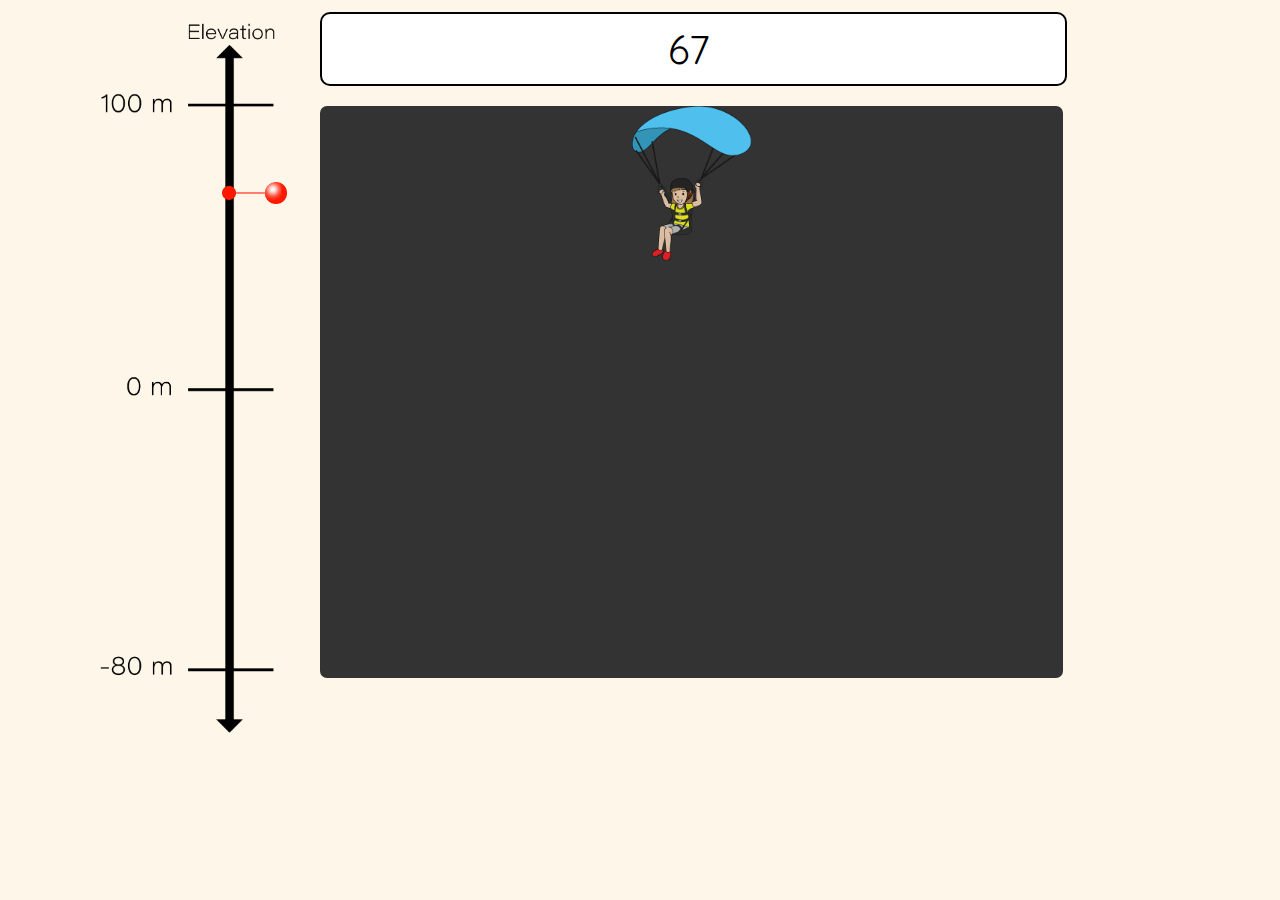
==== index.html @ dec63a28 "Initial commit" ====
<!DOCTYPE html>
<html>
<head>
    <!-- <link rel="shortcut icon" href="assets/images/brainlogoweb.png"/> -->
    <link rel="stylesheet" href="assets/style/style.css">
    <meta charset="utf-8">
    <meta name="viewport" content="width=device-width">
    <meta name="theme-color" content="#eeecda">
</head>
<body>
    <title>Number Line Integers</title>
        <div id="part1">
            <img title="Number Line Integers" id="numberLineIntegersimg" src="assets/images/numberLineIntegers.png">
            <div>
                <img title="Location of Girl" id="mark2" src="assets/images/mark2.png">
            </div>
        </div>
        <div id="part2">
            <div id="dataOfLocation">
                <p class="shapes" id="shape2">67</p>
            </div>
            <!-- <div id="outerContainer"> -->
                <div id="container">
            <div>
                <div>
                    <img title="Drag Me" draggable="true" id="item1" class="things" src="assets/images/flightGirl.png">
                </div>
                <!-- <div>
                    <img draggable="true" ondrag="showCoords(event)" ondragend="dragendfun(event)" id="item2" class="things" src="assets/images/swimmingBird.png">
                </div>
                <div>
                    <img draggable="true" ondrag="showCoords(event)" ondragend="dragendfun(event)" id="item3" class="things" src="assets/images/fish.png">
                </div> -->
            </div>
        <div id="part3">
            <p id="demo"></p>
        </div>
    </div>
    <script src="assets/script/script.js"></script>
</body>
</html>
---- assets/style/style.css ----
@font-face{
    font-family: 'Quicksand';
    src: url("../fonts/Quicksand-Regular.ttf")
}
*{
    margin: 0;
    padding: 0;
    border: 0;
    font-family: 'Quicksand';
}
body{
    background-color: #fef7e9;
}
#part1{
    width: 25%;
    height: 710px;
    display: inline-block;
}
#part2{
    width: 50%;
    display: inline-block;
    text-align: center;
    position: absolute;

}
#part3{
    width: 24%;
    display: inline-block;
}
#container{
    width: 743px !important;
    height: 572px !important;
    background-image: url("https://i.pinimg.com/originals/70/a4/16/70a41689bde6cff2c8ce3e98e8780181.png");
    background-size: cover;
    background-color: #333;
    border-radius: 7px;
    touch-action: none;
}
#numberLineIntegersimg{
    height: 100%;
    margin-left: 100px;
    margin-top: 23px;
}
.shapes{
    display: inline-block;
    font-size: 40px;
    padding-right: 10px;
}
#dataOfLocation{
    border: black solid 2px;
    border-radius: 10px;
    margin: 12px 0px 20px 0px;
    padding: 10px 0;
    background-color: white;
    width: 743px !important;
}
.things{
    display: inline-block;
    width: 120px;
}
  .things {
    touch-action: none;
    user-select: none;
  }
  /* .things:active {
      
  } */
  .things:hover {
    cursor: pointer;
  }
  #mark2{
    display: block;
    width: 65px;
    position: relative;
    left: 222px;
    bottom: 555px;
  }
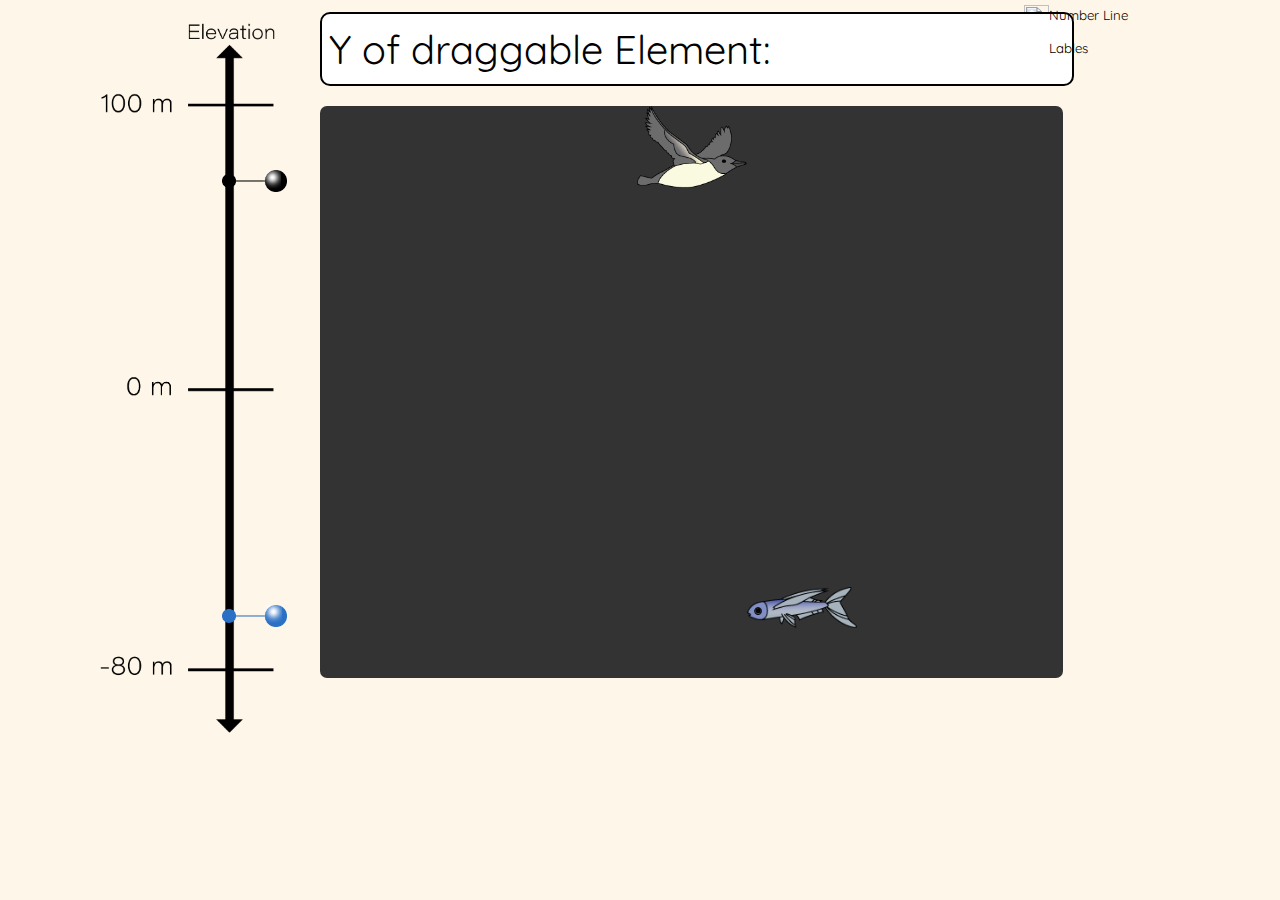
==== commit fed1f518: "update new things" ====
--- a/index.html
+++ b/index.html
@@ -12,29 +12,42 @@
         <div id="part1">
             <img title="Number Line Integers" id="numberLineIntegersimg" src="assets/images/numberLineIntegers.png">
             <div>
+                <img title="Location of Bird" id="mark3" src="assets/images/mark3.png">
+                <p id="yOfBird"></p>
+            </div>
+            <div>
+                <img title="Location of Fish" id="mark1" src="assets/images/mark1.png">
+                <p id="yOffish"></p>
+            </div>
+            <!-- <div>
                 <img title="Location of Girl" id="mark2" src="assets/images/mark2.png">
+                <p id="yOfGirl">67</p>
+            </div> -->
             </div>
+        </div>
         </div>
         <div id="part2">
             <div id="dataOfLocation">
-                <p class="shapes" id="shape2">67</p>
+                <p class="shapes" id="shape2">Y of draggable Element:</p>
             </div>
             <!-- <div id="outerContainer"> -->
                 <div id="container">
             <div>
-                <div>
-                    <img title="Drag Me" draggable="true" id="item1" class="things" src="assets/images/flightGirl.png">
-                </div>
-                <!-- <div>
-                    <img draggable="true" ondrag="showCoords(event)" ondragend="dragendfun(event)" id="item2" class="things" src="assets/images/swimmingBird.png">
-                </div>
-                <div>
-                    <img draggable="true" ondrag="showCoords(event)" ondragend="dragendfun(event)" id="item3" class="things" src="assets/images/fish.png">
-                </div> -->
+                 
+                    <img title="Drag Me" draggable="true" id="item2" class="things" src="assets/images/bird.png">
+                
+                
+                    <img title="Drag Me" draggable="true" id="item3" class="things" src="assets/images/fish.png">
+                
+                
+                    <!-- <img title="Drag Me" draggable="true" id="item1" class="things" src="assets/images/girl.png"> -->
+                  
             </div>
-        <div id="part3">
-            <p id="demo"></p>
-        </div>
+    </div>
+    </div>
+    <div id="part3">
+        <button onclick="hidenuml1()" class="numline"><img id="numline1" class="numlines" src="assets/images/Selected.png"><p id="numlines2">Number Line</p></button>
+        <button onclick="hidenuml2()" class="numline"><img id="numline2" class="numlines" src="assets/images/Selected.png"><p id="numlines2">Lables</p></button>
     </div>
     <script src="assets/script/script.js"></script>
 </body>
--- a/assets/style/style.css
+++ b/assets/style/style.css
@@ -24,8 +24,8 @@
 
 }
 #part3{
-    width: 24%;
-    display: inline-block;
+    width: 20%;
+    float: right;
 }
 #container{
     width: 743px !important;
@@ -50,13 +50,14 @@
     border: black solid 2px;
     border-radius: 10px;
     margin: 12px 0px 20px 0px;
-    padding: 10px 0;
+    padding: 10px  0 10px 7px;
     background-color: white;
     width: 743px !important;
+    text-align: left;
 }
 .things{
     display: inline-block;
-    width: 120px;
+    width: 110px;
 }
   .things {
     touch-action: none;
@@ -71,7 +72,74 @@
   #mark2{
     display: block;
     width: 65px;
+    position: absolute;
+    left: 222px;
+    bottom: 605px; 
+  }
+  #mark3{
+    display: block;
+    width: 65px;
+    position: absolute;
+    left: 222px;
+    top: 170px; 
+  }
+  #mark1{
+    display: block;
+    width: 65px;
+    position: absolute;
+    left: 222px;
+    top: 605px; 
+  }
+#demo{
+    display: none;
+}
+#yOfGirl{
+    width: 30px;
+    text-align: center;
+    position: absolute;
+    left: 188px;
+    bottom: 607px; 
+    color: red;
+}
+#yOfBird{
+    width: 30px;
+    text-align: center;
+    position: absolute;
+    left: 188px;
+    top: 170px; 
+    color: black;
+}
+#yOffish{
+    width: 30px;
+    text-align: center;
+    position: absolute;
+    left: 188px;
+    top: 607px; 
+    color: blue;
+}
+.numline,.numlines{
+    display: inline-block;
+}
+.numline{
+    display: block;
+    background-color: transparent;
+}
+.numlines{
+    width: 25px;
+    height: 25px;
+    margin-top: 5px;
+}
+#numlines2{
     position: relative;
-    left: 222px;
-    bottom: 555px;
-  }
+    bottom: 10px;
+}
+#numlines2,#numlines{
+    display: inline-block;
+}
+#item3{
+    position: absolute;
+    bottom: 50px;
+}
+#shape2{
+    text-align: left;
+}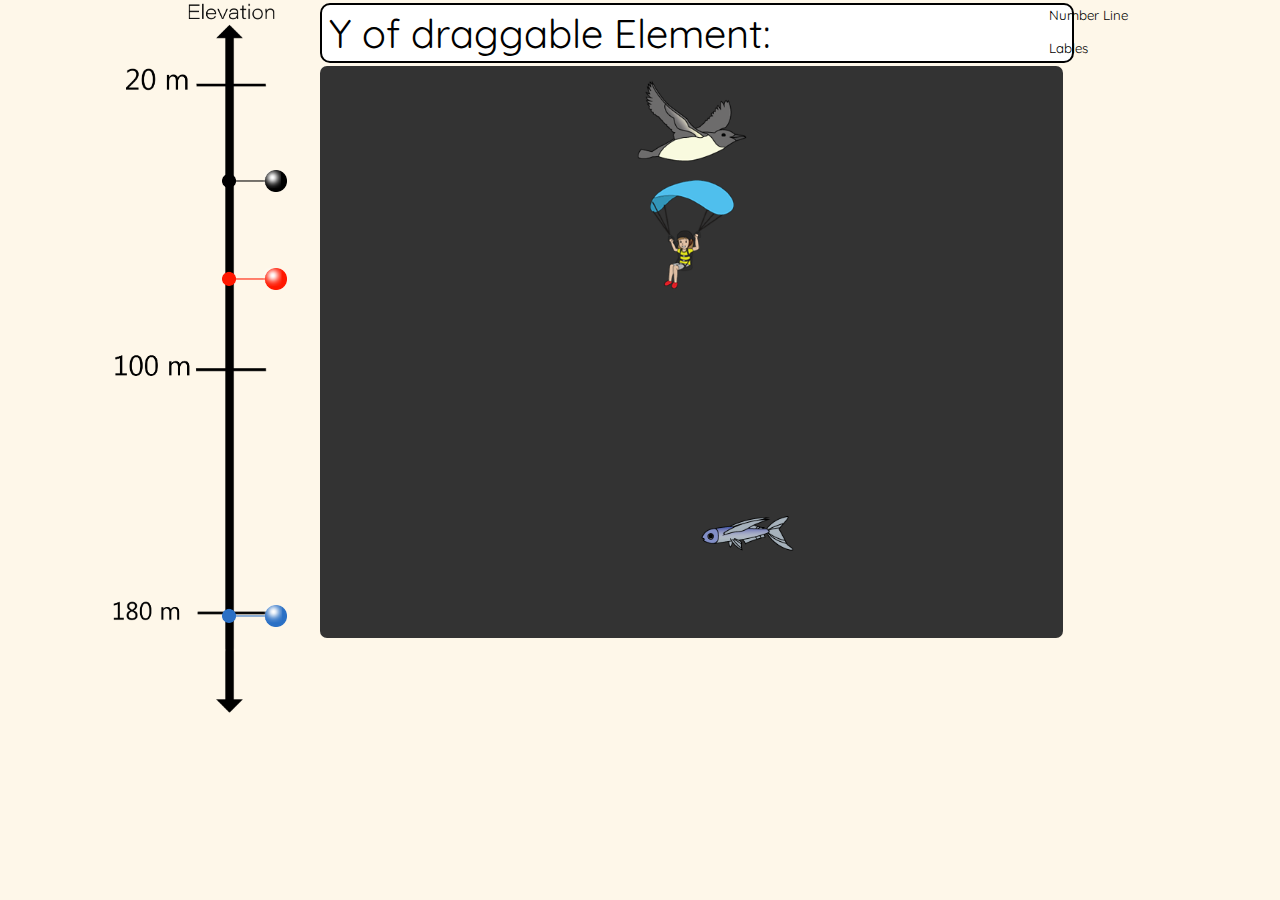
==== commit 8f1c53ea: "s" ====
--- a/index.html
+++ b/index.html
@@ -19,10 +19,10 @@
                 <img title="Location of Fish" id="mark1" src="assets/images/mark1.png">
                 <p id="yOffish"></p>
             </div>
-            <!-- <div>
+             <div>
                 <img title="Location of Girl" id="mark2" src="assets/images/mark2.png">
-                <p id="yOfGirl">67</p>
-            </div> -->
+                <p id="yOfGirl"></p>
+            </div>
             </div>
         </div>
         </div>
@@ -32,18 +32,17 @@
             </div>
             <!-- <div id="outerContainer"> -->
                 <div id="container">
-            <div>
-                 
+                    <div>
                     <img title="Drag Me" draggable="true" id="item2" class="things" src="assets/images/bird.png">
-                
-                
+                </div>
+                <div>
                     <img title="Drag Me" draggable="true" id="item3" class="things" src="assets/images/fish.png">
-                
-                
-                    <!-- <img title="Drag Me" draggable="true" id="item1" class="things" src="assets/images/girl.png"> -->
-                  
-            </div>
-    </div>
+                </div>
+                <div>
+                    <img title="Drag Me" draggable="true" id="item1" class="things" src="assets/images/flightGirl.png">
+                </div>
+                <p></p>
+                 </div>
     </div>
     <div id="part3">
         <button onclick="hidenuml1()" class="numline"><img id="numline1" class="numlines" src="assets/images/Selected.png"><p id="numlines2">Number Line</p></button>
--- a/assets/style/style.css
+++ b/assets/style/style.css
@@ -39,7 +39,7 @@
 #numberLineIntegersimg{
     height: 100%;
     margin-left: 100px;
-    margin-top: 23px;
+    margin-top: 3px;
 }
 .shapes{
     display: inline-block;
@@ -49,8 +49,8 @@
 #dataOfLocation{
     border: black solid 2px;
     border-radius: 10px;
-    margin: 12px 0px 20px 0px;
-    padding: 10px  0 10px 7px;
+    margin: 3px 0px 3px 0px;
+    padding: 3px  0 3px 7px;
     background-color: white;
     width: 743px !important;
     text-align: left;
@@ -74,7 +74,7 @@
     width: 65px;
     position: absolute;
     left: 222px;
-    bottom: 605px; 
+    top: 268px;
   }
   #mark3{
     display: block;
@@ -98,7 +98,7 @@
     text-align: center;
     position: absolute;
     left: 188px;
-    bottom: 607px; 
+    top: 267px;
     color: red;
 }
 #yOfBird{
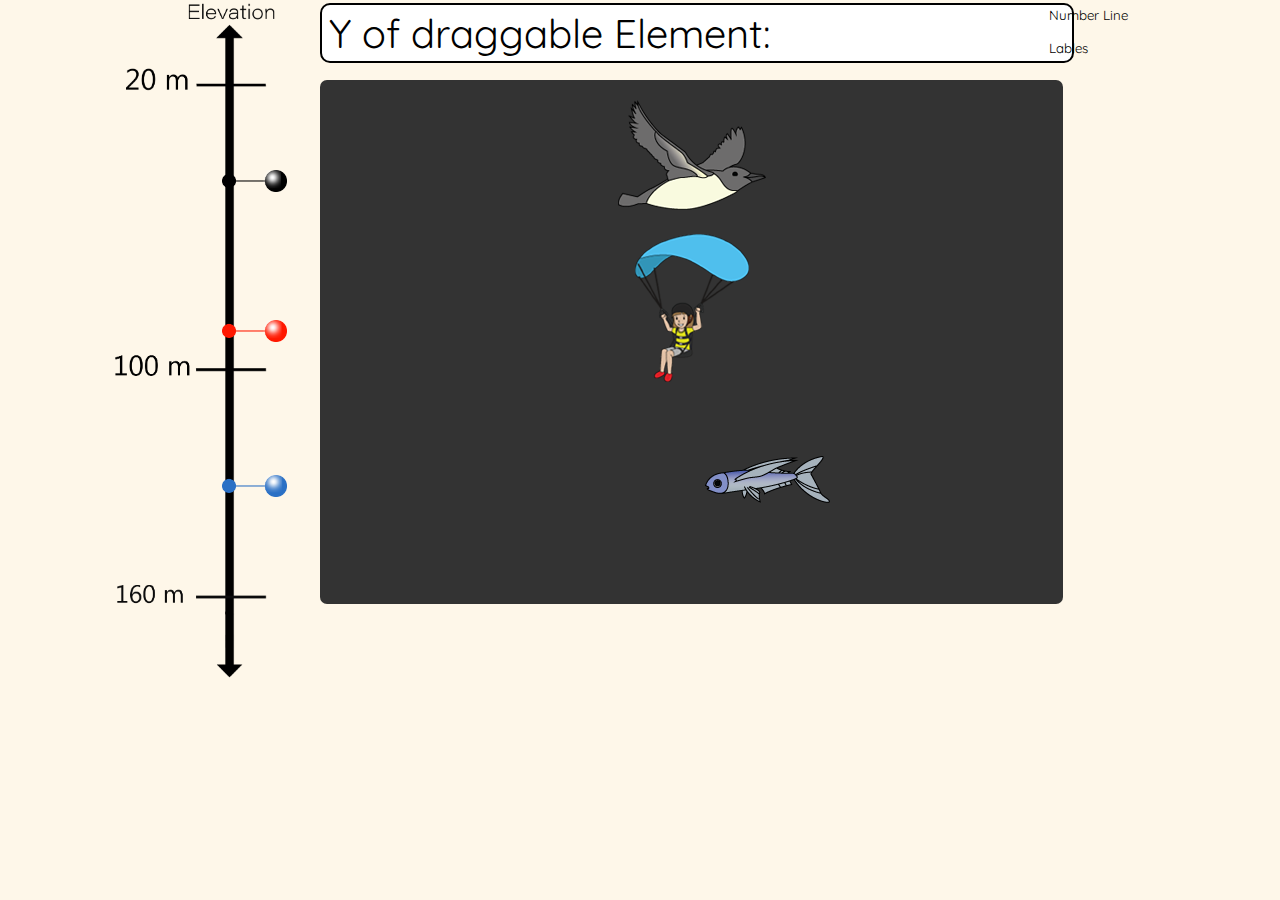
==== commit d3aeefe7: "s" ====
--- a/index.html
+++ b/index.html
@@ -10,7 +10,7 @@
 <body>
     <title>Number Line Integers</title>
         <div id="part1">
-            <img title="Number Line Integers" id="numberLineIntegersimg" src="assets/images/numberLineIntegers.png">
+            <img title="Number Line Integers" id="numberLineIntegersimg" src="assets/images/numberLineIntegers2.png">
             <div>
                 <img title="Location of Bird" id="mark3" src="assets/images/mark3.png">
                 <p id="yOfBird"></p>
@@ -33,13 +33,16 @@
             <!-- <div id="outerContainer"> -->
                 <div id="container">
                     <div>
-                    <img title="Drag Me" draggable="true" id="item2" class="things" src="assets/images/bird.png">
+                    <img title="Drag Me" draggable="true" id="item2" src="assets/images/bird.png">
+                </div>
+                <!-- <p class="yin" id="birdyin">y of bird</p> -->
+                <div>
+                    <img title="Drag Me" draggable="true" id="item3" src="assets/images/fish.png">
+                    <!-- <p class="yin" id="girlyin">y of girl</p> -->
                 </div>
                 <div>
-                    <img title="Drag Me" draggable="true" id="item3" class="things" src="assets/images/fish.png">
-                </div>
-                <div>
-                    <img title="Drag Me" draggable="true" id="item1" class="things" src="assets/images/flightGirl.png">
+                    <img title="Drag Me" draggable="true" id="item1" src="assets/images/flightGirl.png">
+                    <!-- <p class="yin" id="fishyin">y of fish</p> -->
                 </div>
                 <p></p>
                  </div>
--- a/assets/style/style.css
+++ b/assets/style/style.css
@@ -29,7 +29,7 @@
 }
 #container{
     width: 743px !important;
-    height: 572px !important;
+    height: 524px !important;
     background-image: url("https://i.pinimg.com/originals/70/a4/16/70a41689bde6cff2c8ce3e98e8780181.png");
     background-size: cover;
     background-color: #333;
@@ -49,7 +49,7 @@
 #dataOfLocation{
     border: black solid 2px;
     border-radius: 10px;
-    margin: 3px 0px 3px 0px;
+    margin: 3px 0px 17px 0px;
     padding: 3px  0 3px 7px;
     background-color: white;
     width: 743px !important;
@@ -74,7 +74,7 @@
     width: 65px;
     position: absolute;
     left: 222px;
-    top: 268px;
+    top: 320px;
   }
   #mark3{
     display: block;
@@ -88,7 +88,7 @@
     width: 65px;
     position: absolute;
     left: 222px;
-    top: 605px; 
+    top: 475px; 
   }
 #demo{
     display: none;
@@ -139,7 +139,34 @@
 #item3{
     position: absolute;
     bottom: 50px;
+    cursor: pointer;
+    display: inline-block;
+}
+#item2{
+    cursor: pointer;
+    display: inline-block;
+}
+#item1{
+    cursor: pointer;
+    display: inline-block;
 }
 #shape2{
     text-align: left;
+}
+#birdyin{
+    display: inline-block;
+    position: absolute;
+    top: 50px;
+}
+#fishyin{
+    display: inline-block;
+    position: relative;
+    top: 80px;
+    left: 65px;
+}
+#girlyin{
+    display: inline-block;
+    position: relative;
+    top: 90px;
+    left: 20px;
 }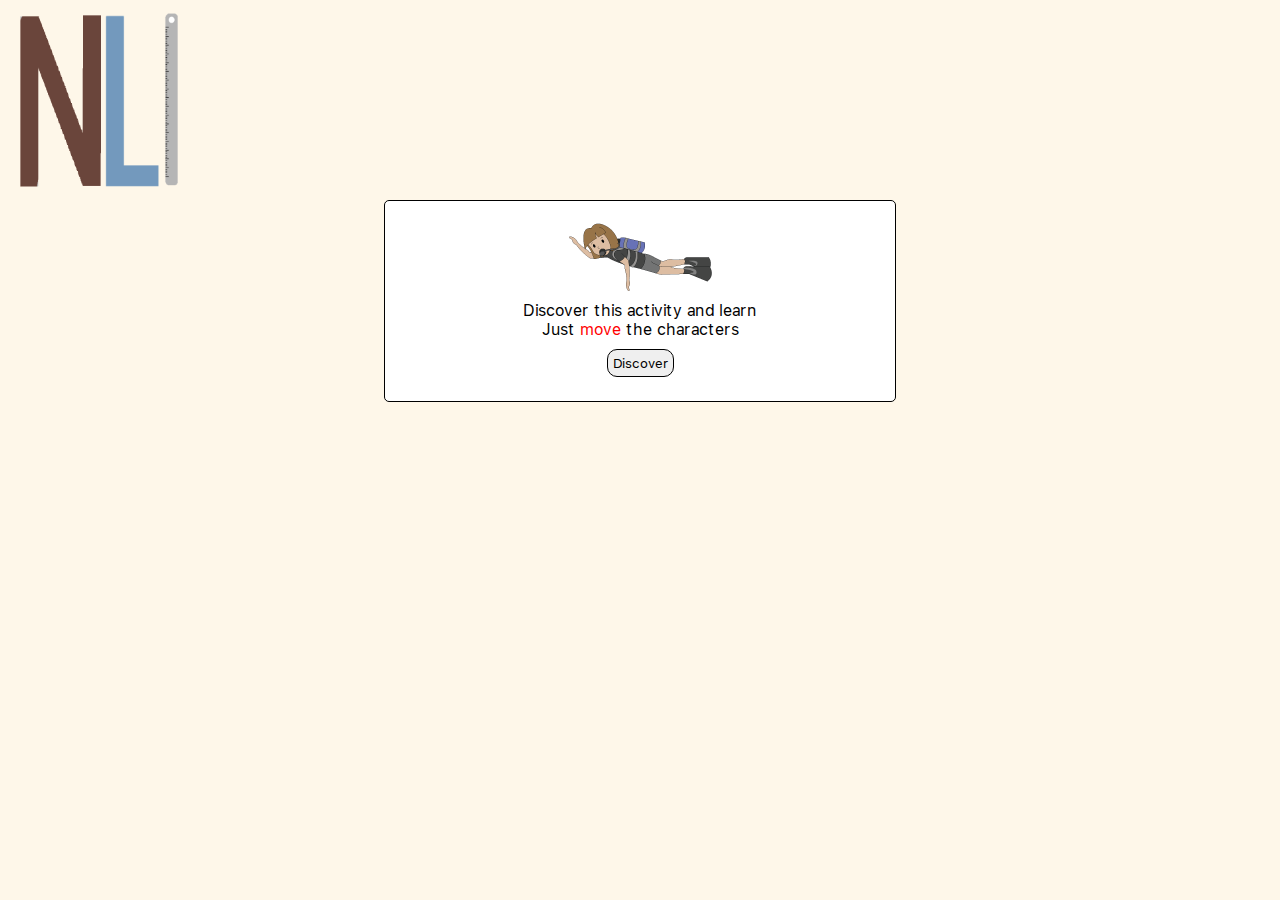
==== commit bc58e587: "s" ====
--- a/index.html
+++ b/index.html
@@ -1,56 +1,28 @@
-<!DOCTYPE html>
 <html>
 <head>
     <!-- <link rel="shortcut icon" href="assets/images/brainlogoweb.png"/> -->
-    <link rel="stylesheet" href="assets/style/style.css">
+    <link rel="stylesheet" href="assets/style/styleLoadingPage.css">
     <meta charset="utf-8">
     <meta name="viewport" content="width=device-width">
     <meta name="theme-color" content="#eeecda">
 </head>
-<body>
-    <title>Number Line Integers</title>
-        <div id="part1">
-            <img title="Number Line Integers" id="numberLineIntegersimg" src="assets/images/numberLineIntegers2.png">
-            <div>
-                <img title="Location of Bird" id="mark3" src="assets/images/mark3.png">
-                <p id="yOfBird"></p>
+    <body>
+        <nav id="navbar">
+            <div id="part1">
+                <img id="logo" src="assets/images/logo.png">
             </div>
-            <div>
-                <img title="Location of Fish" id="mark1" src="assets/images/mark1.png">
-                <p id="yOffish"></p>
+            <div id="part2">
+                <button style="display: none;" id="menuButton"><img id="menuButtonImg" src="assets/images/menu.png"></button>
             </div>
-             <div>
-                <img title="Location of Girl" id="mark2" src="assets/images/mark2.png">
-                <p id="yOfGirl"></p>
-            </div>
-            </div>
+        </nav>
+        <div id="advice">
+            <img src="assets/images/swimmingGirlLoading.png">
+            <p>Discover this activity and learn</p>
+            <p>Just <span style="color: red;">move</span> the characters</p>
+            <a href="NumberLineInteger.html">
+                <button id="discover">Discover</button>        
+            </a>
+                <p></p>
         </div>
-        </div>
-        <div id="part2">
-            <div id="dataOfLocation">
-                <p class="shapes" id="shape2">Y of draggable Element:</p>
-            </div>
-            <!-- <div id="outerContainer"> -->
-                <div id="container">
-                    <div>
-                    <img title="Drag Me" draggable="true" id="item2" src="assets/images/bird.png">
-                </div>
-                <!-- <p class="yin" id="birdyin">y of bird</p> -->
-                <div>
-                    <img title="Drag Me" draggable="true" id="item3" src="assets/images/fish.png">
-                    <!-- <p class="yin" id="girlyin">y of girl</p> -->
-                </div>
-                <div>
-                    <img title="Drag Me" draggable="true" id="item1" src="assets/images/flightGirl.png">
-                    <!-- <p class="yin" id="fishyin">y of fish</p> -->
-                </div>
-                <p></p>
-                 </div>
-    </div>
-    <div id="part3">
-        <button onclick="hidenuml1()" class="numline"><img id="numline1" class="numlines" src="assets/images/Selected.png"><p id="numlines2">Number Line</p></button>
-        <button onclick="hidenuml2()" class="numline"><img id="numline2" class="numlines" src="assets/images/Selected.png"><p id="numlines2">Lables</p></button>
-    </div>
-    <script src="assets/script/script.js"></script>
-</body>
+    </body>
 </html>--- a/assets/style/styleLoadingPage.css
+++ b/assets/style/styleLoadingPage.css
@@ -0,0 +1,58 @@
+@font-face{
+    font-family: 'SFR';
+    src: url("../fonts/SFR.ttf")
+}
+*{
+    margin: 0;
+    padding: 0;
+    border: 0;
+    font-family: 'SFR';
+}
+body{
+    background-color: #fef7e9;
+    height: 100%;
+    text-align: center;
+}
+#logo{
+    width: 170px;
+    height: 100%;
+}
+#navbar{
+    height: 20%;
+    padding: 10px;
+}
+#part1{
+    width: 50%;
+    display: inline-block;
+    text-align: left;
+}
+#part2{
+    width: 49%;
+    display: inline-block;
+    text-align: right;
+}
+#menuButtonImg{
+    height: 30px;
+    width: 30px;
+    background-color: transparent;
+    position: relative;
+    top: -84px;
+}
+#menuButton{
+    background-color: transparent;
+}
+#advice{
+    text-align: center;
+    border: black solid 1px;
+    margin: 0 30% 0 30%;
+    border-radius: 5px;
+    background-color: white;
+    height: 200px;
+}
+#discover{
+    text-decoration: none;
+    border: black solid 1px;
+    margin-top: 10px;
+    padding: 5px;
+    border-radius: 10px;
+}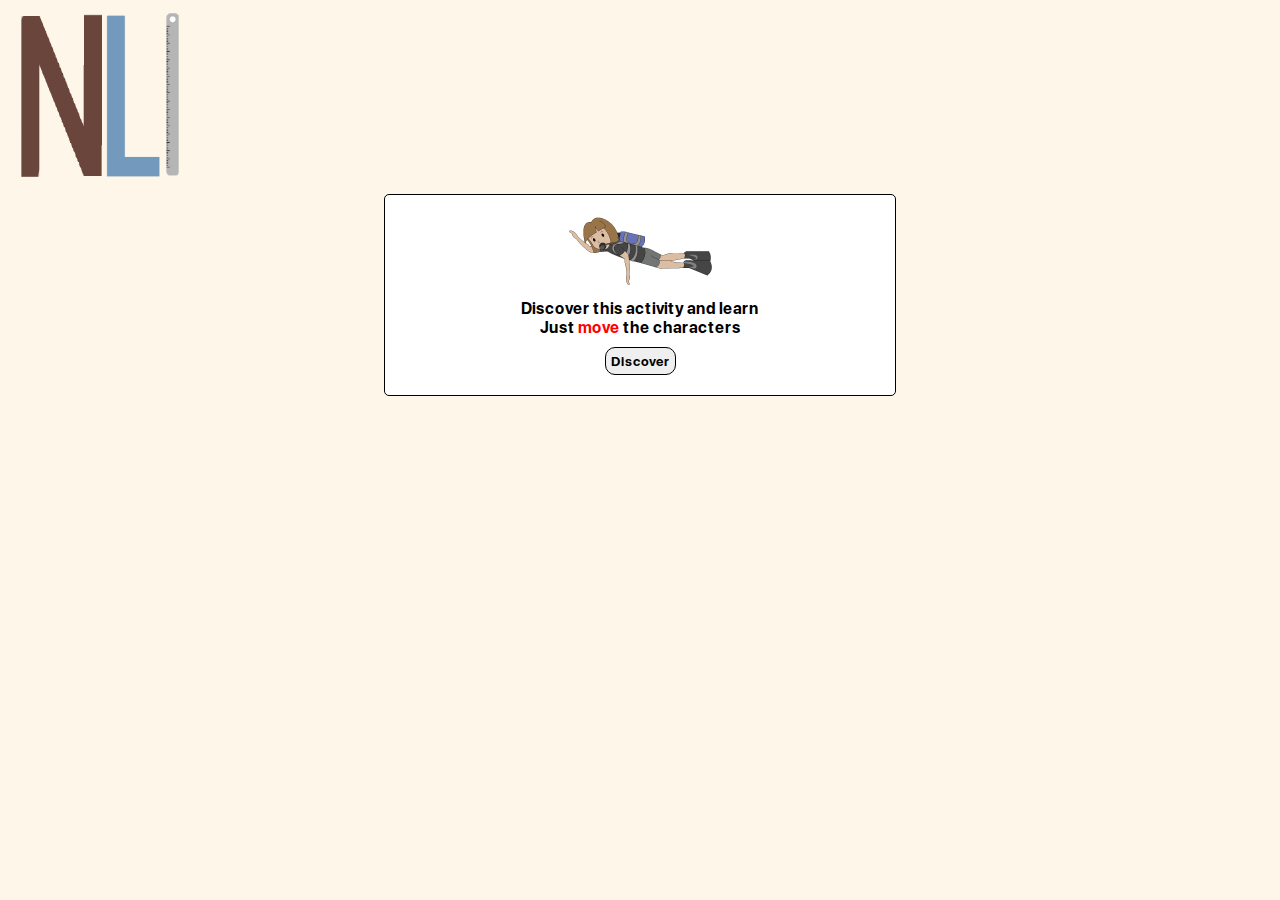
==== commit 76542847: "s" ====
--- a/index.html
+++ b/index.html
@@ -1,28 +1,31 @@
+<!DOCTYPE html>
 <html>
-<head>
+  <head>
     <!-- <link rel="shortcut icon" href="assets/images/brainlogoweb.png"/> -->
-    <link rel="stylesheet" href="assets/style/styleLoadingPage.css">
-    <meta charset="utf-8">
-    <meta name="viewport" content="width=device-width">
-    <meta name="theme-color" content="#eeecda">
-</head>
-    <body>
-        <nav id="navbar">
-            <div id="part1">
-                <img id="logo" src="assets/images/logo.png">
-            </div>
-            <div id="part2">
-                <button style="display: none;" id="menuButton"><img id="menuButtonImg" src="assets/images/menu.png"></button>
-            </div>
-        </nav>
-        <div id="advice">
-            <img src="assets/images/swimmingGirlLoading.png">
-            <p>Discover this activity and learn</p>
-            <p>Just <span style="color: red;">move</span> the characters</p>
-            <a href="NumberLineInteger.html">
-                <button id="discover">Discover</button>        
-            </a>
-                <p></p>
-        </div>
-    </body>
-</html>+    <link rel="stylesheet" href="assets/style/styleLoadingPage.css" />
+    <meta charset="utf-8" />
+    <meta name="viewport" content="width=device-width" />
+    <meta name="theme-color" content="#eeecda" />
+  </head>
+  <body>
+    <nav id="navbar">
+      <div id="part1">
+        <img id="logo" src="assets/images/logo.png" />
+      </div>
+      <div id="part2">
+        <button style="display: none" id="menuButton">
+          <img id="menuButtonImg" src="assets/images/menu.png" />
+        </button>
+      </div>
+    </nav>
+    <div id="advice">
+      <img src="assets/images/swimmingGirlLoading.png" />
+      <p>Discover this activity and learn</p>
+      <p>Just <span style="color: red">move</span> the characters</p>
+      <a href="NumberLineInteger.html">
+        <button id="discover">Discover</button>
+      </a>
+      <p></p>
+    </div>
+  </body>
+</html>
--- a/assets/style/styleLoadingPage.css
+++ b/assets/style/styleLoadingPage.css
@@ -1,12 +1,12 @@
 @font-face{
-    font-family: 'SFR';
-    src: url("../fonts/SFR.ttf")
+    font-family: 'San Fransisco';
+    src: url("../fonts/SF.ttf")
 }
 *{
     margin: 0;
     padding: 0;
     border: 0;
-    font-family: 'SFR';
+    font-family: 'San Fransisco';
 }
 body{
     background-color: #fef7e9;
